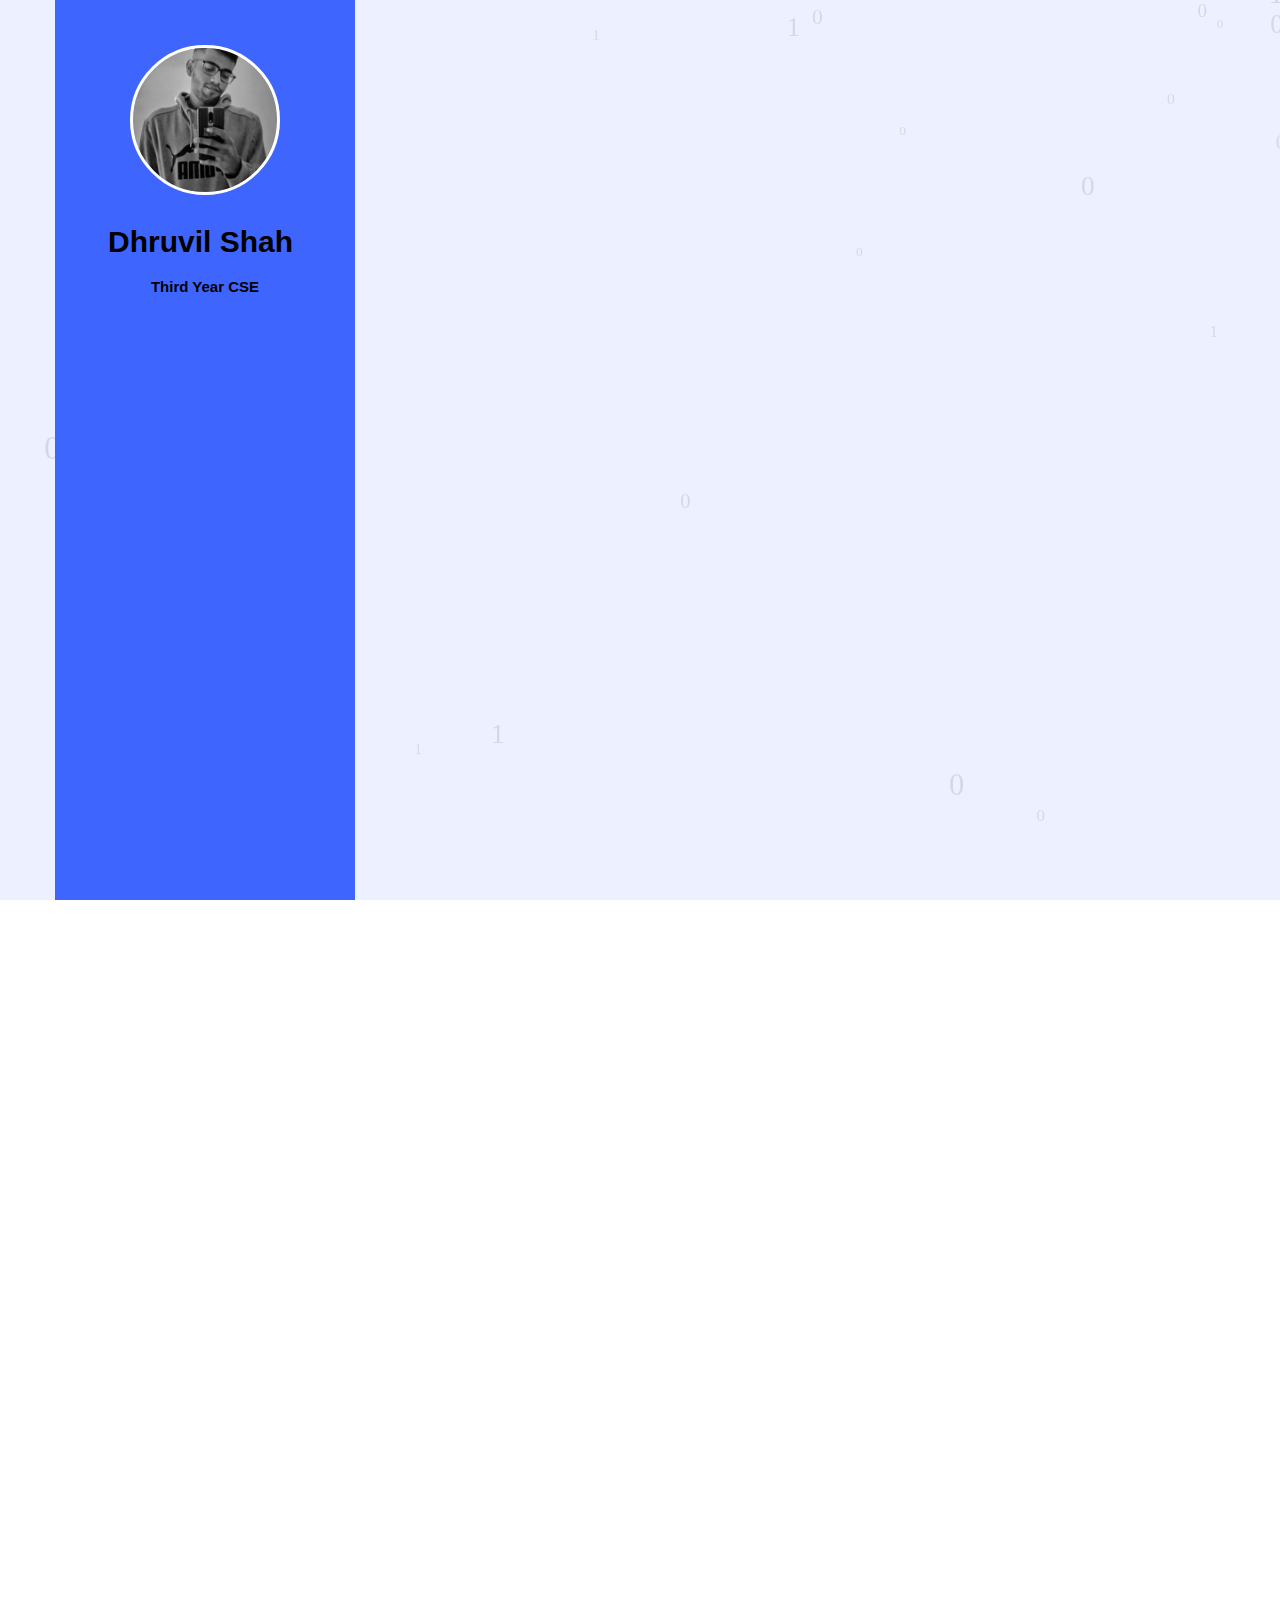
==== Projects/projects.html @ c66b2b81 "Starting PortFolio" ====
<!DOCTYPE HTML>
<html>

<head>
  <meta charset="utf-8">
  <meta http-equiv="X-UA-Compatible" content="IE=edge">
  <title>Dhruvil Shah - Projects</title>
  <link rel="icon" href="favicon_io\favicon.ico">
  <meta name="viewport" content="width=device-width, initial-scale=1">
  <meta name="description" content="Portfolio webpage of Sudesh Pawar" />
  <meta name="keywords" content="portfolio,website,personal website,github,projects,computer science and engineering" />
  <meta name="author" content="Sudesh Pawar" />
  <!--quora icon-->
  <meta name="viewport" content="width=device-width, initial-scale=1">
  <link rel="stylesheet" href="https://cdnjs.cloudflare.com/ajax/libs/font-awesome/4.7.0/css/font-awesome.min.css">
  <!-- Place favicon.ico and apple-touch-icon.png in the root directory -->
  <link rel="shortcut icon" href="logo.png">
  <link rel="icon" type="image/png" href="kisspng-wechat-avatar-icon-line-v-word-5a715fe8a66dc6.6173848315173795606817.png">
  <link href="https://fonts.googleapis.com/css?family=Quicksand:300,400,500,700" rel="stylesheet">
  <link href="https://fonts.googleapis.com/css?family=Playfair+Display:400,400i,700" rel="stylesheet">
  <!-- Animate.css -->
  <link rel="stylesheet" href="css/animate.css">
  <!-- Icomoon Icon Fonts-->
  <link rel="stylesheet" href="css/icomoon.css">
  <!-- Bootstrap  -->
  <link rel="stylesheet" href="css/bootstrap.css">
  <!-- Flexslider  -->
  <link rel="stylesheet" href="css/flexslider.css">
  <!-- Flaticons  -->
  <link rel="stylesheet" href="fonts/flaticon/font/flaticon.css">
  <!-- Owl Carousel -->
  <link rel="stylesheet" href="css/owl.carousel.min.css">
  <link rel="stylesheet" href="css/owl.theme.default.min.css">
  <!-- Theme style  -->
  <link rel="stylesheet" href="css/style.css">
  <!-- Modernizr JS -->
  <script src="js/modernizr-2.6.2.min.js"></script>
  <!-----Google adsense code---->
  <script data-ad-client="ca-pub-4767382980457301" async src="https://pagead2.googlesyndication.com/pagead/js/adsbygoogle.js"></script>
</head>

<body>

  <canvas id="canvas"></canvas>
  <div id="colorlib-page">
    <div class="container-wrap">
      <a href="#" class="js-colorlib-nav-toggle colorlib-nav-toggle" data-toggle="collapse" data-target="#navbar" aria-expanded="false" aria-controls="navbar"><i></i></a>
      <aside id="colorlib-aside" role="complementary" class="border js-fullheight">
        <div class="text-center">
          <div class="author-img" style="background-image: url(images/about.jpeg);"></div>
          <h1 id="colorlib-logo"><a href="#">Dhruvil Shah</a></h1>
          <p><strong>Third Year CSE</strong></p>
      </aside>
      <div id="colorlib-main">
        <section class="colorlib-about" data-section="about">
          <div class="colorlib-narrow-content">
            <div class="row">
              <div class="col-md-12">
                <div class="row row-bottom-padded-sm animate-box" data-animate-effect="fadeInLeft">
                  <div class="col-md-12">
                    <div class="about-desc">
                      <h2>Projects</h2>
                      <hr>
                      <div class="col-md-12">
                        <article class="timeline-entry animate-box" data-animate-effect="fadeInRight">
                          <br>
                          <ul class="fa-ul mb-0">
                            <!-- <article class="timeline-entry animate-box" data-animate-effect="fadeInRight"> -->

                            <li>
                              <i class="fa-li fa fa-check"></i>
                              <div onmouseover="document.querySelector('#colorlib-main > section.colorlib-skills > div > div > div:nth-child(3) > article > ul > li:nth-child(1) > div > a > div:nth-child(1)').style.backgroundColor='#78C2AD'"
                                onmouseout="document.querySelector('#colorlib-main > section.colorlib-skills > div > div > div:nth-child(3) > article > ul > li:nth-child(1) > div > a > div:nth-child(1)').style.backgroundColor=''">
                                <a href="https://github.com/d-s-2803/Detection-of-COVID-19-using-X-Rays" style="text-decoration:none;">
                                  <div>
                                    <h4 class="mb-3">Detection of COVID-19 using X-Rays</h4>
                                  </div>
                                  <div class="resume-item d-flex flex-column flex-md-row justify-content-between mb-3">
                                    <div id="divMain">
                                      <div id='right-div' class='resume-content'>
                                        <div class="subheading mb-0">
                                          <p>In this Machile Learning model I have used numpy and Computer Vision to detect whether the given Xray is normal ot it has viral or it is COVID affected.I have downloaded the dataset from Kaggle</p>
                                        </div>
                                        <div class="mb-0">
                                          <span class='badge badge-secondary'>Notebook</span>
                                        </div>
                                        <iframe src="https://ghbtns.com/github-btn.html?user=d-s-2803&repo=Detection-of-COVID-19-using-X-Rays&type=watch&count=true&size=small&v=2" frameborder="0" scrolling="0" width="100px" height="30px"></iframe>
                                        <iframe src="https://ghbtns.com/github-btn.html?user=d-s-2803&repo=Detection-of-COVID-19-using-X-Rays&type=star&count=true&size=small" frameborder="0" scrolling="0" width="100px" height="30px"></iframe>
                                        <iframe src="https://ghbtns.com/github-btn.html?user=d-s-2803&repo=Detection-of-COVID-19-using-X-Rays&type=fork&count=true&size=small" frameborder="0" scrolling="0" width="100px" height="30px"></iframe>
                                      </div>
                                    </div>
                                  </div>
                                </a>
                            </li>
                            <li>
                              <i class="fa-li fa fa-check"></i>
                              <div onmouseover="document.querySelector('#colorlib-main > section.colorlib-skills > div > div > div:nth-child(3) > article > ul > li:nth-child(1) > div > a > div:nth-child(1)').style.backgroundColor='#78C2AD'"
                                onmouseout="document.querySelector('#colorlib-main > section.colorlib-skills > div > div > div:nth-child(3) > article > ul > li:nth-child(1) > div > a > div:nth-child(1)').style.backgroundColor=''">
                                <a href="https://github.com/d-s-2803/JusTalk" style="text-decoration:none;">
                                  <div>
                                    <h4 class="mb-3">JusTalk</h4>
                                  </div>
                                  <div class="resume-item d-flex flex-column flex-md-row justify-content-between mb-3">
                                    <div id="divMain">
                                      <div id='right-div' class='resume-content'>
                                        <div class="subheading mb-0">
                                          <p>JusTalk is a Firebase based Android Open-Source app For developers to refer in case they want to integrate Chatting capabilities to their application. Users can search for other users and also
                                            notifications will be sent when the users chat with each other. Feel free to check the app and contribute. Let's make the application better together.</p>
                                        </div>
                                        <div class="mb-0">
                                          <span class='badge badge-secondary'>Android</span> <span class='badge badge-secondary'>Java</span>

                                        </div>
                                        <iframe src="https://ghbtns.com/github-btn.html?user=d-s-2803&repo=JusTalk&type=watch&count=true&size=small&v=2" frameborder="0" scrolling="0" width="100px" height="30px"></iframe>
                                        <iframe src="https://ghbtns.com/github-btn.html?user=d-s-2803&repo=JusTalk&type=star&count=true&size=small" frameborder="0" scrolling="0" width="100px" height="30px"></iframe>
                                        <iframe src="https://ghbtns.com/github-btn.html?user=d-s-2803&repo=JusTalk&type=fork&count=true&size=small" frameborder="0" scrolling="0" width="100px" height="30px"></iframe>
                                      </div>
                                    </div>
                                  </div>
                                </a>
                            </li>
                            <li>
                              <i class="fa-li fa fa-check"></i>
                              <div onmouseover="document.querySelector('#colorlib-main > section.colorlib-skills > div > div > div:nth-child(3) > article > ul > li:nth-child(1) > div > a > div:nth-child(1)').style.backgroundColor='#78C2AD'"
                                onmouseout="document.querySelector('#colorlib-main > section.colorlib-skills > div > div > div:nth-child(3) > article > ul > li:nth-child(1) > div > a > div:nth-child(1)').style.backgroundColor=''">
                                <a href="https://github.com/d-s-2803/School-Donation-Analysis" style="text-decoration:none;">
                                  <div>
                                    <h4 class="mb-3">School Donation Analysis</h4>
                                  </div>
                                  <div class="resume-item d-flex flex-column flex-md-row justify-content-between mb-3">
                                    <div id="divMain">
                                      <div id='right-div' class='resume-content'>
                                        <div class="subheading mb-0">
                                          <p>Analyzing the data collected via donation in school</p>
                                        </div>
                                        <div class="mb-0">
                                          <span class='badge badge-secondary'>Notebook</span>
                                        </div>
                                        <iframe src="https://ghbtns.com/github-btn.html?user=d-s-2803&repo=School-Donation-Analysis&type=watch&count=true&size=small&v=2" frameborder="0" scrolling="0" width="100px" height="30px"></iframe>
                                        <iframe src="https://ghbtns.com/github-btn.html?user=d-s-2803&repo=School-Donation-Analysis&type=star&count=true&size=small" frameborder="0" scrolling="0" width="100px" height="30px"></iframe>
                                        <iframe src="https://ghbtns.com/github-btn.html?user=d-s-2803&repo=School-Donation-Analysis&type=fork&count=true&size=small" frameborder="0" scrolling="0" width="100px" height="30px"></iframe>
                                      </div>
                                    </div>
                                  </div>
                                </a>
                            </li>
                            <li>
                              <i class="fa-li fa fa-check"></i>
                              <div onmouseover="document.querySelector('#colorlib-main > section.colorlib-skills > div > div > div:nth-child(3) > article > ul > li:nth-child(1) > div > a > div:nth-child(1)').style.backgroundColor='#78C2AD'"
                                onmouseout="document.querySelector('#colorlib-main > section.colorlib-skills > div > div > div:nth-child(3) > article > ul > li:nth-child(1) > div > a > div:nth-child(1)').style.backgroundColor=''">
                                <a href="https://github.com/d-s-2803/Anomaly-Detection-of-Time-Series" style="text-decoration:none;">
                                  <div>
                                    <h4 class="mb-3">Anomaly Detection of Time Series</h4>
                                  </div>
                                  <div class="resume-item d-flex flex-column flex-md-row justify-content-between mb-3">
                                    <div id="divMain">
                                      <div id='right-div' class='resume-content'>
                                        <div class="subheading mb-0">
                                          <p>Anomaly detection problem for time series refers to finding outlier data points relative to some standard or usual signal.</p>
                                        </div>
                                        <div class="mb-0">
                                          <span class='badge badge-secondary'>Notebook</span>
                                        </div>
                                        <iframe src="https://ghbtns.com/github-btn.html?user=d-s-2803&repo=Anomaly-Detection-of-Time-Series&type=watch&count=true&size=small&v=2" frameborder="0" scrolling="0" width="100px" height="30px"></iframe>
                                        <iframe src="https://ghbtns.com/github-btn.html?user=d-s-2803&repo=Anomaly-Detection-of-Time-Series&type=star&count=true&size=small" frameborder="0" scrolling="0" width="100px" height="30px"></iframe>
                                        <iframe src="https://ghbtns.com/github-btn.html?user=d-s-2803&repo=Anomaly-Detection-of-Time-Series&type=fork&count=true&size=small" frameborder="0" scrolling="0" width="100px" height="30px"></iframe>
                                      </div>
                                    </div>
                                  </div>
                                </a>
                            </li>
                            <li>
                              <i class="fa-li fa fa-check"></i>
                              <div onmouseover="document.querySelector('#colorlib-main > section.colorlib-skills > div > div > div:nth-child(3) > article > ul > li:nth-child(1) > div > a > div:nth-child(1)').style.backgroundColor='#78C2AD'"
                                onmouseout="document.querySelector('#colorlib-main > section.colorlib-skills > div > div > div:nth-child(3) > article > ul > li:nth-child(1) > div > a > div:nth-child(1)').style.backgroundColor=''">
                                <a href="https://github.com/d-s-2803/Spotify-Skip-Prediction" style="text-decoration:none;">
                                  <div>
                                    <h4 class="mb-3">Spotify Skip Prediction</h4>
                                  </div>
                                  <div class="resume-item d-flex flex-column flex-md-row justify-content-between mb-3">
                                    <div id="divMain">
                                      <div id='right-div' class='resume-content'>
                                        <div class="subheading mb-0">
                                          <p>The goal of the app is to predict the likelihood of a user skipping any given song during a listening session.</p>
                                        </div>
                                        <div class="mb-0">
                                          <span class='badge badge-secondary'>Notebook</span>
                                        </div>
                                        <iframe src="https://ghbtns.com/github-btn.html?user=d-s-2803&repo=Spotify-Skip-Prediction&type=watch&count=true&size=small&v=2" frameborder="0" scrolling="0" width="100px" height="30px"></iframe>
                                        <iframe src="https://ghbtns.com/github-btn.html?user=d-s-2803&repo=Spotify-Skip-Prediction&type=star&count=true&size=small" frameborder="0" scrolling="0" width="100px" height="30px"></iframe>
                                        <iframe src="https://ghbtns.com/github-btn.html?user=d-s-2803&repo=Spotify-Skip-Prediction&type=fork&count=true&size=small" frameborder="0" scrolling="0" width="100px" height="30px"></iframe>
                                      </div>
                                    </div>
                                  </div>
                                </a>
                            </li>
                            <li>
                              <i class="fa-li fa fa-check"></i>
                              <div onmouseover="document.querySelector('#colorlib-main > section.colorlib-skills > div > div > div:nth-child(3) > article > ul > li:nth-child(1) > div > a > div:nth-child(1)').style.backgroundColor='#78C2AD'"
                                onmouseout="document.querySelector('#colorlib-main > section.colorlib-skills > div > div > div:nth-child(3) > article > ul > li:nth-child(1) > div > a > div:nth-child(1)').style.backgroundColor=''">
                                <a href="https://github.com/d-s-2803/html-realtime-editor" style="text-decoration:none;">
                                  <div>
                                    <h4 class="mb-3">HTML Realtime Editor</h4>
                                  </div>
                                  <div class="resume-item d-flex flex-column flex-md-row justify-content-between mb-3">
                                    <div id="divMain">
                                      <div id='right-div' class='resume-content'>
                                        <div class="subheading mb-0">
                                          <p>This website is developed to ease the compilation of html codes. In this editor user can directly see the effects of the change in their code on the side screen which is beneficial for the user and this
                                            editor is aslo user-friendly which makes the user more entusiastic and develops the habit of coding. An interactive editor always creates the curiousity to learn and explore new things.</p>
                                        </div>
                                        <div class="mb-0">
                                          <span class='badge badge-secondary'>JavaScript</span>
                                        </div>
                                        <iframe src="https://ghbtns.com/github-btn.html?user=d-s-2803&repo=html-realtime-editor&type=watch&count=true&size=small&v=2" frameborder="0" scrolling="0" width="100px" height="30px"></iframe>
                                        <iframe src="https://ghbtns.com/github-btn.html?user=d-s-2803&repo=html-realtime-editor&type=star&count=true&size=small" frameborder="0" scrolling="0" width="100px" height="30px"></iframe>
                                        <iframe src="https://ghbtns.com/github-btn.html?user=d-s-2803&repo=html-realtime-editor&type=fork&count=true&size=small" frameborder="0" scrolling="0" width="100px" height="30px"></iframe>
                                      </div>
                                    </div>
                                  </div>
                                </a>
                            </li>
                            <li>
                              <i class="fa-li fa fa-check"></i>
                              <div onmouseover="document.querySelector('#colorlib-main > section.colorlib-skills > div > div > div:nth-child(3) > article > ul > li:nth-child(1) > div > a > div:nth-child(1)').style.backgroundColor='#78C2AD'"
                                onmouseout="document.querySelector('#colorlib-main > section.colorlib-skills > div > div > div:nth-child(3) > article > ul > li:nth-child(1) > div > a > div:nth-child(1)').style.backgroundColor=''">
                                <a href="https://github.com/d-s-2803/The-Battle-of-NeighbourHoods" style="text-decoration:none;">
                                  <div>
                                    <h4 class="mb-3">The Battle of NeighbourHoods</h4>
                                  </div>
                                  <div class="resume-item d-flex flex-column flex-md-row justify-content-between mb-3">
                                    <div id="divMain">
                                      <div id='right-div' class='resume-content'>
                                        <div class="subheading mb-0">
                                          <p>In this product using numpy and pandas I have discovered different locations in the city of Banglore which have the best percentage of opening a new restaurant based on the areas population,annual income
                                            of families,etc.</p>
                                        </div>
                                        <div class="mb-0">
                                          <span class='badge badge-secondary'>Notebook</span>
                                        </div>
                                        <iframe src="https://ghbtns.com/github-btn.html?user=d-s-2803&repo=The-Battle-of-NeighbourHoods&type=watch&count=true&size=small&v=2" frameborder="0" scrolling="0" width="100px" height="30px"></iframe>
                                        <iframe src="https://ghbtns.com/github-btn.html?user=d-s-2803&repo=The-Battle-of-NeighbourHoods&type=star&count=true&size=small" frameborder="0" scrolling="0" width="100px" height="30px"></iframe>
                                        <iframe src="https://ghbtns.com/github-btn.html?user=d-s-2803&repo=The-Battle-of-NeighbourHoods&type=fork&count=true&size=small" frameborder="0" scrolling="0" width="100px" height="30px"></iframe>
                                      </div>
                                    </div>
                                  </div>
                                </a>
                            </li>
                      </div>
                      </li>
                      <br>


                      <!-- </article>
                              <article class="timeline-entry animate-box" data-animate-effect="fadeInRight"> -->
                      <!-- <li>

                            </li>
                            <br> -->
                      </ul>
                      </article>
                    </div>
                  </div>
                </div>
              </div>
            </div>
          </div>
      </div>
      </section>
    </div>
    <!-- jQuery -->
    <script src="js/jquery.min.js"></script>
    <!-- jQuery Easing -->
    <script src="js/jquery.easing.1.3.js"></script>
    <!-- Bootstrap -->
    <script src="js/bootstrap.min.js"></script>
    <!-- Waypoints -->
    <script src="js/jquery.waypoints.min.js"></script>
    <!-- Flexslider -->
    <script src="js/jquery.flexslider-min.js"></script>
    <!-- Owl carousel -->
    <script src="js/owl.carousel.min.js"></script>
    <!-- Counters -->
    <script src="js/jquery.countTo.js"></script>
    <!-- MAIN JS -->
    <script src="js/main.js"></script>
    <!--canvas js--->
    <script src="js/canvas.js"></script>
  </div>
  </div>
</body>

</html>
---- Projects/fonts/flaticon/font/flaticon.css ----
.flaticons-solid:before {
  font-family: "FlatIcons Solid";
  speak: none;
  font-style: normal;
  font-weight: normal;
  line-height: 1;
  -webkit-font-smoothing: antialiased; }
  
.flaticons-stroke:before {
  font-family: "FlatIcons Stroke";
  speak: none;
  font-style: normal;
  font-weight: normal;
  line-height: 1;
  -webkit-font-smoothing: antialiased; }

[class=^"flaticons-"].A1:before,
[class=^"flaticons-"].paperclip-2:before {
  content: "e000"; }

[class=^"flaticons-"].A2:before {
  content: "e001"; }

[class=^"flaticons-"].A3:before {
  content: "e002"; }

[class=^"flaticons-"].B1:before {
  content: "e003"; }

[class=^"flaticons-"].B2:before {
  content: "e004"; }

[class=^"flaticons-"].B3:before {
  content: "e005"; }

[class=^"flaticons-"].C1:before {
  content: "e006"; }

[class=^"flaticons-"].C2:before {
  content: "e007"; }

[class=^"flaticons-"].C3:before {
  content: "e008"; }
---- Projects/css/style.css ----
@font-face {
  font-family: 'icomoon';
  src: url("../fonts/icomoon/icomoon.eot?srf3rx");
  src: url("../fonts/icomoon/icomoon.eot?srf3rx#iefix") format("embedded-opentype"), url("../fonts/icomoon/icomoon.ttf?srf3rx") format("truetype"), url("../fonts/icomoon/icomoon.woff?srf3rx") format("woff"), url("../fonts/icomoon/icomoon.svg?srf3rx#icomoon") format("svg");
  font-weight: normal;
  font-style: normal; }

/* =======================================================
*
* 	Template Style
*	Edit this section
*
* ======================================================= */
body {
  font-family: "Quicksand", Arial, sans-serif;
  font-weight: 400;
  font-size: 15px;
  line-height: 1.8;
  color: rgba(0, 0, 0, 0.7);
 }
  @media screen and (max-width: 992px) {
    body {
      font-size: 16px; }
      h2{
          text-align: center;
      }
canvas {
  background: #ecf0ff;
  position: fixed;
  top: 0;
  left: 0;
}}
canvas {
  background: #ecf0ff;
  position: fixed;
  top: 0;
  left: 0;
}

a {
  color: #2c98f0;
  -webkit-transition: 0.5s;
  -o-transition: 0.5s;
  transition: 0.5s; }
  a:hover, a:active, a:focus {
    color: #2c98f0;
    outline: none;
    text-decoration: none !important; }

p {
  margin-bottom: 1.5em;
    color: black;
    font-family: 'Montserrat', sans-serif;
}
x{
    margin-bottom: 1.5em;
    background-color:darkkhaki;
    color: black;
    backface-visibility: visible;
}

h1, h4, h5, h6 {
  color: #000;
  font-family: "Playfair Display", Georgia, serif;
  font-weight: 400;
  margin: 0 0 30px 0; }

h2{
    color: #000;
  font-family: "Playfair Display", Georgia, serif;
  font-weight: 200;
  margin: 0 0 20px 0;
}
h3{
    color: #000;
  font-family: "Playfair Display", Georgia, serif;
  font-weight: 200;
  margin: 0 0 30px 0;
}

figure {
  margin-bottom: 2.5em;
  float: left;
  width: 100%; }
  figure figcaption {
    font-size: 16px;
    width: 80%;
    margin: 20px auto 0px auto;
    color: #b3b3b3;
    font-style: italic;
    font-family: "Quicksand", Arial, sans-serif; }
    @media screen and (max-width: 480px) {
      figure figcaption {
        width: 100%; } }

::-webkit-selection {
  color: #fff;
  background: #2c98f0; }

::-moz-selection {
  color: #fff;
  background: #2c98f0; }

::selection {
  color: #fff;
  background: #2c98f0; }

#colorlib-page {
  width: 100%;
  overflow: hidden;
  position: relative; }

#colorlib-aside {
  padding-top: 3em;
  padding-bottom: 1px;
  float:left;
  width: 300px;
  position: fixed;
  z-index: 1001;
    background-color: #3f65ff;
  -webkit-transition: 0.5s;
  -o-transition: 0.5s;
  transition: 0.5s; }
  @media screen and (max-width: 768px) {
    #colorlib-aside {
      width: 300px;
      -moz-transform: translateX(-300px);
      -webkit-transform: translateX(-300px);
      -ms-transform: translateX(-300px);
      -o-transform: translateX(-300px);
      transform: translateX(-300px);
      padding-top: 4em;
	  background-color: #3f65ff;
        height: auto;
      } }
  #colorlib-aside .author-img {
    width: 150px;
    height: 150px;
    margin: 0 auto;
    margin-bottom: 30px;
    -webkit-border-radius: 50%;
    -moz-border-radius: 50%;
    -ms-border-radius: 50%;
    border-radius: 50%;
    border: 3px solid white;}
#colorlib-aside h1{
    color: #000;
  font-family: 'Raleway', sans-serif;
}
  #colorlib-aside .position {
    display: block;
    margin-bottom: 2em;
    font-size: 12px;
    text-transform: uppercase; }
  #colorlib-aside #colorlib-logo {
    text-align: right;
    font-weight: 700;
    font-size: 30px;
    margin-bottom: .5em;
    display: block;
    width: 100%; }
    #colorlib-aside #colorlib-logo a {
      display: block;
      text-align: center;
      color: #000;
      padding-right: .3em;}
  #colorlib-aside #colorlib-main-menu {
    display: block;
    width: 100%; }
    #colorlib-aside #colorlib-main-menu .collapse {
      display: block !important; }
    #colorlib-aside #colorlib-main-menu ul {
      text-align: center;
      margin: 0;
      padding: 0; }
      @media screen and (max-width: 768px) {
        #colorlib-aside #colorlib-main-menu ul {
          margin: 0 0 2em 0; } }
      #colorlib-aside #colorlib-main-menu ul li {
        margin: 0 0 10px 0;
        padding: 0;
        list-style: none;
        font-size: 12px;
        font-weight: 500;
        text-transform: uppercase;
        letter-spacing: 1px; }
        #colorlib-aside #colorlib-main-menu ul li a {
          color: rgba(0, 0, 0, 0.7);
          text-decoration: none;
          position: relative;
          padding: 10px 0;
          font-family: "Quicksand", Arial, sans-serif;
          -webkit-transition: 0.3s;
          -o-transition: 0.3s;
          transition: 0.3s; }
          #colorlib-aside #colorlib-main-menu ul li a:after {
            content: "";
            position: absolute;
            height: 1px;
            bottom: 7px;
            left: 0;
            right: 0;
            background-color: #2c98f0;
            visibility: hidden;
            -webkit-transform: scaleX(0);
            -moz-transform: scaleX(0);
            -ms-transform: scaleX(0);
            -o-transform: scaleX(0);
            transform: scaleX(0);
            -webkit-transition: all 0.3s cubic-bezier(0.175, 0.885, 0.32, 1.275);
            -moz-transition: all 0.3s cubic-bezier(0.175, 0.885, 0.32, 1.275);
            -ms-transition: all 0.3s cubic-bezier(0.175, 0.885, 0.32, 1.275);
            -o-transition: all 0.3s cubic-bezier(0.175, 0.885, 0.32, 1.275);
            transition: all 0.3s cubic-bezier(0.175, 0.885, 0.32, 1.275); }
          #colorlib-aside #colorlib-main-menu ul li a:hover {
            text-decoration: none;
            color: black; }
            #colorlib-aside #colorlib-main-menu ul li a:hover:after {
              visibility: visible;
              -webkit-transform: scaleX(1);
              -moz-transform: scaleX(1);
              -ms-transform: scaleX(1);
              -o-transform: scaleX(1);
              transform: scaleX(1); }
        #colorlib-aside #colorlib-main-menu ul li.active a {
          color: #2c98f0; }
          #colorlib-aside #colorlib-main-menu ul li.active a:after {
            visibility: visible;
            -webkit-transform: scaleX(1);
            -moz-transform: scaleX(1);
            -ms-transform: scaleX(1);
            -o-transform: scaleX(1);
            transform: scaleX(1); }
  #colorlib-aside .colorlib-footer {
    font-size: 20px;
    text-align: center;
    font-weight: 400;
    color: rgba(0, 0, 0, 0.5);
    padding: 0 20px;
    width: 100%;}
    @media screen and (max-width: 768px) {
      #colorlib-aside .colorlib-footer {
        position: fixed;
        height: auto;} }
    #colorlib-aside .colorlib-footer span {
      display: block;}
    #colorlib-aside .colorlib-footer ul {
      padding: 0 20px;
      margin: 0 0 10px 0; }
      #colorlib-aside .colorlib-footer ul li {
        padding: 0 20px;
        margin: 0 0 10px 0;
        display: inline;
        list-style: none; }
#colorlib-aside .colorlib-footer h3 {
    font-family:inherit;
          padding: 4px; }
#colorlib-aside .colorlib-footer h3 a
{
    color: #FF722C;
    font-size: 18px;
}
#rcorners2 {
    border-radius: 15px;
  background: black;
  padding: 20px;
  width: 50%;
  height: 40px;
}
        #colorlib-aside .colorlib-footer ul li a {
          color: rgba(255, 255, 255, 0.3);
          padding: 4px; }
          #colorlib-aside .colorlib-footer ul li a:hover, #colorlib-aside .colorlib-footer ul li a:active, #colorlib-aside .colorlib-footer ul li a:focus {
            text-decoration: none;
            outline: none;
            color: black; }

.container-wrap {
  max-width: 1170px;
  margin: 0 auto; }

#colorlib-main {
  width: calc(100% - 300px);
  float: right;
  -webkit-transition: 0.5s;
  -o-transition: 0.5s;
  transition: 0.5s; }
  @media screen and (max-width: 768px) {
    #colorlib-main {
      width: 100%;
      padding: 0 1em; } }

#colorlib-hero {
  min-height: 500px;
  background: #fff url(../images/loader.gif) no-repeat center center;
  width: 100%;
  float: left;
  margin-bottom: 10em;
  clear: both; }
  #colorlib-hero .flexslider {
    border: none;
    z-index: 1;
    margin-bottom: 0; }
    #colorlib-hero .flexslider .slides {
      position: relative;
      overflow: visible; }
      #colorlib-hero .flexslider .slides li {
        background-repeat: no-repeat;
        background-size: cover;
        background-position: bottom center;
        min-height: 400px;
        position: relative; }
    #colorlib-hero .flexslider .flex-control-nav {
      bottom: 20px;
      z-index: 1000;
      left: 20px;
      float: left;
      width: auto; }
      @media screen and (max-width: 768px) {
        #colorlib-hero .flexslider .flex-control-nav {
          right: 20px;
          top: 100px; } }
      #colorlib-hero .flexslider .flex-control-nav li {
        display: block;
        margin-bottom: 10px; }
        #colorlib-hero .flexslider .flex-control-nav li a {
          background: rgba(0, 0, 0, 0.5);
          -webkit-box-shadow: none;
          box-shadow: none;
          width: 12px;
          height: 12px;
          cursor: pointer; }
          #colorlib-hero .flexslider .flex-control-nav li a.flex-active {
            cursor: pointer;
            background: transparent;
            border: 2px solid #2c98f0; }
    #colorlib-hero .flexslider .flex-direction-nav {
      display: none; }
    #colorlib-hero .flexslider .slider-text {
      display: table;
      opacity: 0;
      min-height: 500px;
      z-index: 9; }
      #colorlib-hero .flexslider .slider-text > .slider-text-inner {
        display: table-cell;
        vertical-align: middle;
        min-height: 700px;
        padding: 2.5em;
        position: relative; }
        @media screen and (max-width: 768px) {
          #colorlib-hero .flexslider .slider-text > .slider-text-inner {
            text-align: center; } }
        #colorlib-hero .flexslider .slider-text > .slider-text-inner h1, #colorlib-hero .flexslider .slider-text > .slider-text-inner h2 {
          margin: 0;
          padding: 0;
          color: black;
          font-family: "Playfair Display", Georgia, serif; }
        #colorlib-hero .flexslider .slider-text > .slider-text-inner h1 {
          margin-bottom: 20px;
          font-size: 60px;
          line-height: 1.3;
          font-weight: 700; }
          @media screen and (max-width: 768px) {
            #colorlib-hero .flexslider .slider-text > .slider-text-inner h1 {
              font-size: 28px; } }
        #colorlib-hero .flexslider .slider-text > .slider-text-inner h2 {
          font-size: 10px;
          line-height: 1.5;
          margin-bottom: 30px;
          font-weight: 300;
          font-family: "Quicksand", Arial, sans-serif; }
          #colorlib-hero .flexslider .slider-text > .slider-text-inner h2 a {
            color: rgba(44, 152, 240, 0.8);
            border-bottom: 1px solid rgba(44, 152, 240, 0.7); }
        #colorlib-hero .flexslider .slider-text > .slider-text-inner .heading-section {
          font-size: 50px; }
          @media screen and (max-width: 768px) {
            #colorlib-hero .flexslider .slider-text > .slider-text-inner .heading-section {
              font-size: 30px; } }
        #colorlib-hero .flexslider .slider-text > .slider-text-inner s
.colorlib-lead {
          font-size: 20px;
          color: #fff; }
        #colorlib-hero .flexslider .slider-text > .slider-text-inner p {
          margin-bottom: 0; }
        #colorlib-hero .flexslider .slider-text > .slider-text-inner .btn {
          font-size: 12px;
          text-transform: uppercase;
          letter-spacing: 2px;
          color: #000;
          padding: 10px 15px !important;
          border: none;
          font-weight: 400; }
          #colorlib-hero .flexslider .slider-text > .slider-text-inner .btn.btn-learn {
            color: #000;
            border: 1px solid #000;
            background: transparent !important; }
            #colorlib-hero .flexslider .slider-text > .slider-text-inner .btn.btn-learn:hover {
              background: transparent !important;
              border: 1px solid #000 !important; }
          @media screen and (max-width: 768px) {
            #colorlib-hero .flexslider .slider-text > .slider-text-inner .btn {
              width: 100%; } }

body.offcanvas {
  overflow-x: hidden; }
  body.offcanvas #colorlib-aside {
    -moz-transform: translateX(0);
    -webkit-transform: translateX(0);
    -ms-transform: translateX(0);
    -o-transform: translateX(0);
    transform: translateX(0);
    width: 300px;
    background-color: #ffa500;
    z-index: 999;
    position: fixed; }
  body.offcanvas #colorlib-main, body.offcanvas .colorlib-nav-toggle {
    top: 0;
    -moz-transform: translateX(300px);
    -webkit-transform: translateX(300px);
    -ms-transform: translateX(300px);
    -o-transform: translateX(300px);
    transform: translateX(300px); }

.colorlib-narrow-content {
  padding: 0 4.5em; }
  @media screen and (max-width: 878px) {
    .colorlib-narrow-content {
        width: 100%;
      padding: 0 1em; } }

.no-gutters {
  margin: 0;
  padding: 0; }

.colorlib-experience,
.colorlib-skills,
.colorlib-education,
.colorlib-blog,
.colorlib-work,
.colorlib-about,
.colorlib-installation,
.colorlib-services,
.colorlib-footer,
.colorlib-contact{
  padding-top: 5em;
  padding-bottom: 0em;
  clear: both;
  width: 100%;
  display: block; }
  @media screen and (max-width: 768px) {
    .colorlib-experience,
    .colorlib-skills,
    .colorlib-education,
    .colorlib-blog,
    .colorlib-work,
    .colorlib-about,
    .colorlib-installation,
    .colorlib-services,
      .colorlib-contact{
      padding-top: 2em;
      padding-bottom: 0em; } }


#colorlib-footer2 {
    background: black;
    width: 100%;
    padding-bottom: 3em;
    padding-top: 2em;
    padding-right: 2em;

}
#colorlib-footer2 .h2{
    color: red;
    text-align: center;
}

.author-img {
  background-size: cover;
  background-position: center center;
  background-repeat: no-repeat;
  position: relative; }

.colorlib-heading {
  font-size: 18px;
  margin-bottom: 2em;
  font-weight: 700;
  text-transform: uppercase;
  letter-spacing: 5px;
  line-height: 1.8;
  position: relative; }
  .colorlib-heading span {
    display: block; }
  @media screen and (max-width: 768px) {
    .colorlib-heading {
      margin-bottom: 2em; } }

.heading-meta {
  margin-bottom: 15px;
  display: block;
  font-size: 10px;
  text-transform: uppercase;
  color: #999999;
  font-weight: 500;
  letter-spacing: 5px; }

.about-img {
  width: 100%;
  height: 600px;
  margin-bottom: 10px;
margin-left: 10px;}

.about-desc h3 {
  font-size: 18px;
  text-transform: uppercase;
  letter-spacing: 5px;
  font-weight: 500; }

.about-desc h1 {
  font-size: 38px;
  font-weight: 400;
font-family: "Montserrat", Georgia, serif;}

.hire {
  padding: 2em;
  background: #ffa500; }
  .hire h2 {
    line-height: 1.5; }
  .hire .btn-hire {
    color: #000;
    text-transform: uppercase;
    letter-spacing: 1px;
    bordeR: 1px solid #000;
    padding: 2px 10px; }

.fancy-collapse-panel .panel-default > .panel-heading {
  padding: 0; }

<!-----projectcss------------>
#projects {
  padding: 50px 15px;
  border-bottom: 1px solid #dcd9d9;
  text-align: center
}

#projects h2 {
  color: #374054;
  margin-bottom: 50px
}

.project {
  position: relative;
  max-width: 900px;
  margin: 0 auto 30px auto;
  overflow: hidden;
  background: #fff;
  border-radius: 4px
}

.project-image {
  float: left
}

.project-info {
  position: absolute;
  top: 50%;
  transform: translateY(-50%);
  margin-left: 300px;
  padding: 15px
}

.project-info h3 {
  font-size: 1.5em;
  font-weight: 300;
  color: #374054;
  margin: 0 0 15px 0
}

.project-info p {
  color: #74808a;
  margin: 0 0 15px 0;
  font-size: 0.9em
}

.no-image .project-info {
  position: relative;
  margin: 0;
  padding: 30px 15px;
  transform: none
}

#more-projects {
  display: none
}


.panel-heading a {
  padding: 20px 25px;
  display: block;
  width: 100%;
  font-weight: 500;
  font-size: 14px;
  letter-spacing: 1px;
  text-transform: uppercase;
  font-family: "Quicksand", Arial, sans-serif;
  background-color: #2c98f0;
  color: #fff;
  position: relative;
  -webkit-box-shadow: none !important;
  -moz-box-shadow: none !important;
  -ms-box-shadow: none !important;
  -o-box-shadow: none !important;
  box-shadow: none !important; }

.panel {
  -webkit-box-shadow: none !important;
  -moz-box-shadow: none !important;
  -ms-box-shadow: none !important;
  -o-box-shadow: none !important;
  box-shadow: none !important;
  border: none; }

.panel-heading a:after {
  font-family: "icomoon";
  content: "\e115";
  position: absolute;
  right: 20px;
  font-size: 14px;
  font-weight: 400;
  top: 50%;
  line-height: 1;
  margin-top: -7px; }

.panel-heading a.collapsed:after {
  content: "\e114"; }

.panel-heading a.collapsed {
  background: #f2f3f7;
  border: 1px solid #e6e6e6 !important;
  color: #333333; }

.panel-body {
  padding: 1.5em;
  margin-top: 5px;
  border: 1px solid #e6e6e6 !important; }

.timeline-centered {
  position: relative;
  margin-bottom: 30px; }

.timeline-centered:before, .timeline-centered:after {
  content: " ";
  display: table; }

.timeline-centered:after {
  clear: both; }

.timeline-centered:before, .timeline-centered:after {
  content: " ";
  display: table; }

.timeline-centered:after {
  clear: both; }

.timeline-centered:before {
  content: '';
  position: absolute;
  display: block;
  width: 4px;
  background: #ffa500;
  top: 20px;
  bottom: 20px;
  margin-left: 29px; }

.timeline-centered .timeline-entry {
  position: relative;
  margin-top: 5px;
  margin-left: 30px;
  margin-bottom: 10px;
  clear: both; }

.timeline-centered .timeline-entry .timeline-entry-inner {
  position: relative;
  margin-left: -20px; }

.timeline-centered .timeline-entry .timeline-entry-inner .timeline-icon {
  display: block;
  width: 40px;
  height: 40px;
  background: #2c98f0;
  -webkit-border-radius: 50%;
  -moz-border-radius: 50%;
  -ms-border-radius: 50%;
  border-radius: 50%;
  text-align: center;
  -moz-box-shadow: 0 0 0 5px #f2f3f7;
  -webkit-box-shadow: 0 0 0 5px #f2f3f7;
  box-shadow: 0 0 0 5px #f2f3f7;
  line-height: 40px;
  float: left; }
  .timeline-centered .timeline-entry .timeline-entry-inner .timeline-icon i {
    color: #fff; }
  .timeline-centered .timeline-entry .timeline-entry-inner .timeline-icon.color-2 {
    background: #ec5453; }
  .timeline-centered .timeline-entry .timeline-entry-inner .timeline-icon.color-3 {
    background: #ffa500; }
  .timeline-centered .timeline-entry .timeline-entry-inner .timeline-icon.color-4 {
    background: #a84cb8; }
  .timeline-centered .timeline-entry .timeline-entry-inner .timeline-icon.color-5 {
    background: #2fa499; }
  .timeline-centered .timeline-entry .timeline-entry-inner .timeline-icon.color-none {
    background: #fff;
    width: 20px;
    height: 20px;
    margin-left: 10px; }

.timeline-centered .timeline-entry .timeline-entry-inner .timeline-label {
  position: relative;
  background: #ffa500;
  padding: 1.5em;
  margin-left: 60px;
  -webkit-background-clip: padding-box;
  -moz-background-clip: padding;
  background-clip: padding-box; }

.timeline-centered .timeline-entry .timeline-entry-inner .timeline-label:after {
  content: '';
  display: block;
  position: absolute;
  width: 0;
  height: 0;
  border-style: solid;
  border-width: 9px 9px 9px 0;
  border-color: transparent #f2f3f7 transparent transparent;
  left: 0;
  top: 10px;
  margin-left: -9px; }

.timeline-centered .timeline-entry .timeline-entry-inner .timeline-label p + p {
  margin-top: 15px; }

.timeline-centered .timeline-entry .timeline-entry-inner .timeline-label h2 {
  font-size: 20px;
  font-family: "Quicksand", Arial, sans-serif;
  font-weight: 500; }

.timeline-centered .timeline-entry .timeline-entry-inner .timeline-label h2 a {
  color: #000; }

.timeline-centered .timeline-entry .timeline-entry-inner .timeline-label h2 span {
  -webkit-opacity: .4;
  -moz-opacity: .4;
  opacity: .4;
  -ms-filter: alpha(opacity=40);
  filter: alpha(opacity=40);
  font-size: 16px; }

.services {
  margin-bottom: 30px;
  padding: 1.5em;
  -webkit-box-shadow: 0px 0px 56px -8px rgba(0, 0, 0, 0.17);
  -moz-box-shadow: 0px 0px 56px -8px rgba(0, 0, 0, 0.17);
  -ms-box-shadow: 0px 0px 56px -8px rgba(0, 0, 0, 0.17);
  -o-box-shadow: 0px 0px 56px -8px rgba(0, 0, 0, 0.17);
  box-shadow: 0px 0px 56px -8px rgba(0, 0, 0, 0.17);
  border-bottom: 2px solid #2c98f0; }
  .services .icon2 {
    display: block;
    margin-bottom: 20px; }
    .services .icon2 i {
      font-size: 30px;
      color: #2c98f0; }
  .services h3 {
    font-family: "Quicksand", Arial, sans-serif;
    font-size: 16px;
    font-weight: 500; }
  .services.color-2 {
    border-bottom: 2px solid #ec5453; }
    .services.color-2 .icon2 i {
      color: #ec5453; }
  .services.color-3 {
    border-bottom: 2px solid #ffa500; }
    .services.color-3 .icon2 i {
      color: #ffa500; }
  .services.color-4 {
    border-bottom: 2px solid #a84cb8; }
    .services.color-4 .icon2 i {
      color: #a84cb8; }
  .services.color-5  {
    border-bottom: 2px solid #2fa499; }

  .services.color-5 .icon2 i {
    color: #2fa499; }
  .services.color-6 {
    border-bottom: 2px solid #4054b2; }
.services.color-6 .icon2 i {
    color: #4054b2; }

.services {
  margin-bottom: 80px;
  position: relative;
  z-index: 0; }
  @media screen and (max-width: 768px) {
    .services {
      margin-bottom: 4em; } }
  .services .icon {
    position: absolute;
    top: -20px;
    left: 0;
    right: 0;
    width: 100px;
    height: 50px;
    display: table;
    margin: 0 auto;
    background: #2c98f0; }
    .services .icon:before, .services .icon:after {
      position: absolute;
      left: 0;
      right: 0;
      content: ''; }
    .services .icon:before {
      top: -30px;
      width: 0;
      height: 0;
      border-style: solid;
      border-width: 0 50px 30px 50px;
      border-color: transparent transparent #2c98f0 transparent; }
    .services .icon:after {
      bottom: -30px;
      width: 0;
      height: 0;
      border-style: solid;
      border-width: 30px 50px 0 50px;
      border-color: #2c98f0 transparent transparent transparent; }
    .services .icon i {
      font-size: 30px;
      color: #fff;
      z-index: 1;
      display: table-cell;
      vertical-align: middle; }
  .services .desc {
    margin-top: 60px; }
    .services .desc h3 {
      font-size: 16px;
      font-weight: 700;
      text-transform: uppercase; }
  .services.color-2 .icon {
    background: #ec5453; }
    .services.color-2 .icon:before {
      border-color: transparent transparent #ec5453 transparent; }
    .services.color-2 .icon:after {
      border-color: #ec5453 transparent transparent transparent; }
  .services.color-3 .icon {
    background: #ffa500; }
    .services.color-3 .icon:before {
      border-color: transparent transparent #ffa500 transparent; }
    .services.color-3 .icon:after {
      border-color: #ffa500 transparent transparent transparent; }
  .services.color-4 .icon {
    background: #a84cb8; }
    .services.color-4 .icon:before {
      border-color: transparent transparent #a84cb8 transparent; }
    .services.color-4 .icon:after {
      border-color: #a84cb8 transparent transparent transparent; }
  .services.color-5 .icon {
    background: #2fa499; }
    .services.color-5 .icon:before {
      border-color: transparent transparent #2fa499 transparent; }
    .services.color-5 .icon:after {
      border-color: #2fa499 transparent transparent transparent; }
  .services.color-6 .icon {
    background: #4054b2; }
    .services.color-6 .icon:before {
      border-color: transparent transparent #4054b2 transparent; }
    .services.color-6 .icon:after {
      border-color: #4054b2 transparent transparent transparent; }

.progress-wrap h3 {
  font-size: 16px;
  font-family: "Quicksand", Arial, sans-serif;
  margin-bottom: 10px; }

.progress {
  height: 6px;
  -webkit-box-shadow: none;
  box-shadow: none;
  background: #f2f3f7;
  overflow: visible; }

.progress-bar {
  background: #2c98f0;
  -webkit-box-shadow: none;
  box-shadow: none;
  font-size: 12px;
  line-height: 1.2;
  color: #000;
  font-weight: 600;
  text-align: right;
  position: relative;
  overflow: visible;
  -webkit-border-radius: 8px;
  -moz-border-radius: 8px;
  -ms-border-radius: 8px;
  border-radius: 8px; }
  .progress-bar:after {
    position: absolute;
    top: -2px;
    right: 0;
    width: 10px;
    height: 10px;
    content: '';
    background: #2c98f0;
    -webkit-border-radius: 50%;
    -moz-border-radius: 50%;
    -ms-border-radius: 50%;
    border-radius: 50%; }
  .progress-bar span {
    position: absolute;
    top: -22px;
    right: -32px; }
  .progress-bar.color-1 {
    background: #2c98f0; }
    .progress-bar.color-1:after {
      background: #2c98f0; }
    .progress-bar.color-1 span {
      color: #2c98f0; }
  .progress-bar.color-2 {
    background: #ec5453; }
    .progress-bar.color-2:after {
      background: #ec5453; }
    .progress-bar.color-2 span {
      color: #ec5453;
padding-top: 2px;}


  .progress-bar.color-3 {
    background: #ffa500; }
    .progress-bar.color-3:after {
      background: #ffa500; }
    .progress-bar.color-3 span {
      color: #ffa500; }
  .progress-bar.color-4 {
    background: #a84cb8; }
    .progress-bar.color-4:after {
      background: #a84cb8; }
    .progress-bar.color-4 span {
      color: #a84cb8; }
  .progress-bar.color-5 {
    background: #2fa499; }
    .progress-bar.color-5:after {
      background: #2fa499; }
    .progress-bar.color-5 span {
      color: #2fa499; }
  .progress-bar.color-6 {
    background: #4054b2; }
    .progress-bar.color-6:after {
      background: #4054b2; }
    .progress-bar.color-6 span {
      color: #4054b2; }
.progress-bar.color-7 {
    background: #ec5453; }
    .progress-bar.color-7:after {
      background: #ec5453; }
    .progress-bar.color-7 span {
      color: #ec5453; }
  .progress-bar.color-8 {
    background: #ffa500; }
    .progress-bar.color-8:after {
      background: #ffa500; }
    .progress-bar.color-8 span {
      color: #ffa500; }
  .progress-bar.color-9 {
    background: #a84cb8; }
    .progress-bar.color-9:after {
      background: #a84cb8; }
    .progress-bar.color-9 span {
      color: #a84cb8; }
.progress-wrap h3{
	padding-bottom: 14px;
}
.colorlib-feature {
  text-align: left;
  width: 100%;
  float: left;
  margin-bottom: 20px;
  position: relative; }
  .colorlib-feature .colorlib-icon {
    position: absolute;
    top: 0;
    left: 0;
    width: 50px;
    height: 50px;
    display:table;
    text-align: center;
    background: #f2f3f7;
    -webkit-border-radius: 2px;
    -moz-border-radius: 2px;
    -ms-border-radius: 2px;
    border-radius: 2px; }
    .colorlib-feature .colorlib-icon i {
      display: table-cell;
      vertical-align: middle;
      color: #2c98f0;
      font-size: 20px;
      height: 50px; }
      @media screen and (max-width: 1200px) {
        .colorlib-feature .colorlib-icon i {
          font-size: 20px; } }
  .colorlib-feature .colorlib-text {
    padding-left: 60px;
    width: 100%; }
    .colorlib-feature .colorlib-text h2, .colorlib-feature .colorlib-text h3 {
      margin: 0;
      padding: 0; }
    .colorlib-feature .colorlib-text h3 {
      font-weight: 500;
      margin-bottom: 20px;
      color: rgba(0, 0, 0, 0.7);
      font-size: 14px;
      letter-spacing: 3px;
      text-transform: uppercase; }
  .colorlib-feature.colorlib-feature-sm .colorlib-text {
    margin-top: 10px; }
  .colorlib-feature.colorlib-feature-sm .colorlib-icon i {
    color: #2c98f0;
    font-size: 20px; }
    @media screen and (max-width: 1200px) {
      .colorlib-feature.colorlib-feature-sm .colorlib-icon i {
        font-size: 28px; } }

.blog-entry {
  width: 100%;
  float: left;
  background: #fff;
  margin-bottom: 2em; }
  @media screen and (max-width: 768px) {
    .blog-entry {
      margin-bottom: 3em; } }
  .blog-entry .blog-img {
    width: 100%;
    float: left;
    overflow: hidden;
    position: relative;
    z-index: 1;
    margin-bottom: 25px; }
    .blog-entry .blog-img img {
      position: relative;
      max-width: 100%;
      -webkit-transform: scale(1);
      -moz-transform: scale(1);
      -ms-transform: scale(1);
      -o-transform: scale(1);
      transform: scale(1);
      -webkit-transition: 0.3s;
      -o-transition: 0.3s;
      transition: 0.3s; }
  .blog-entry .desc h3 {
    font-size: 16px;
    margin-bottom: 25px;
    line-height: auto;
    font-weight: 500;
    letter-spacing: 0.5px;
    font-family: "Quicksand", Arial, sans-serif; }
    .blog-entry .desc h3 a {
      color: #000;
      text-decoration: none; }
  .blog-entry .desc span {
    display: block;
    margin-bottom: 20px;
    font-size: 12px;
    color: rgba(0, 0, 0, 0.4) !important;
    text-transform: uppercase;
    letter-spacing: 1px;
    font-weight: 400; }
    .blog-entry .desc span small i {
      color: #999999; }
  .blog-entry .desc .lead {
    font-size: 12px;
    text-transform: uppercase;
    letter-spacing: 2px;
    color: #000; }
  .blog-entry:hover .blog-img img {
    -webkit-transform: scale(1.1);
    -moz-transform: scale(1.1);
    -ms-transform: scale(1.1);
    -o-transform: scale(1.1);
    transform: scale(1.1); }

.work-menu span {
  margin-left: 10px; }
  .work-menu span:first-child {
    margin-left: 0; }
  .work-menu span a {
    color: #000; }
    .work-menu span a.active {
      color: #2c98f0; }

.project {
  background-size: cover;
  background-position: center center;
  background-repeat: no-repeat;
  position: relative;
  height: 300px;
  width: 100%;
  display: block;
  margin-bottom: 30px; }
  .project .desc {
    position: absolute;
    top: 0;
    bottom: 0;
    left: 0;
    right: 0;
    background: #2c98f0;
    opacity: 0;
    -webkit-transition: 0.3s;
    -o-transition: 0.3s;
    transition: 0.3s; }
    .project .desc .con {
      padding: 20px;
      display: block;
      position: relative;
      height: 300px; }
      .project .desc .con .icon {
        position: absolute;
        bottom: 20px;
        left: 20px;
        right: 20px; }
        .project .desc .con .icon span {
          display: inline;
          padding-right: 5px; }
          .project .desc .con .icon span a {
            color: #333333;
            padding: 5px;
            background: rgba(255, 255, 255, 0.5);
            -webkit-border-radius: 4px;
            -moz-border-radius: 4px;
            -ms-border-radius: 4px;
            border-radius: 4px; }
        .project .desc .con .icon i {
          font-size: 16px;
          color: #333333; }
    .project .desc h3 {
      font-family: "Quicksand", Arial, sans-serif;
      font-size: 16px;
      font-weight: 500;
      text-transform: uppercase;
      letter-spacing: 1px;
      -webkit-transition: -webkit-transform 0.3s, opacity 0.3s;
      -webkit-transition: opacity 0.3s, -webkit-transform 0.3s;
      transition: opacity 0.3s, -webkit-transform 0.3s;
      -o-transition: transform 0.3s, opacity 0.3s;
      transition: transform 0.3s, opacity 0.3s;
      transition: transform 0.3s, opacity 0.3s, -webkit-transform 0.3s;
      -webkit-transform: translate3d(0, -15px, 0);
      transform: translate3d(0, -15px, 0);
      margin-bottom: 15px; }
      .project .desc h3 a {
        color: #fff; }
    .project .desc span {
      display: block;
      color: rgba(255, 255, 255, 0.7);
      font-size: 13px;
      -webkit-transition: -webkit-transform 0.3s, opacity 0.3s;
      -webkit-transition: opacity 0.3s, -webkit-transform 0.3s;
      transition: opacity 0.3s, -webkit-transform 0.3s;
      -o-transition: transform 0.3s, opacity 0.3s;
      transition: transform 0.3s, opacity 0.3s;
      transition: transform 0.3s, opacity 0.3s, -webkit-transform 0.3s;
      -webkit-transform: translate3d(0, 15px, 0);
      transform: translate3d(0, 15px, 0); }
      .project .desc span a {
        color: #000; }
    @media screen and (max-width: 768px) {
      .project .desc {
        opacity: 1;
        background: rgba(0, 0, 0, 0.4); }
        .project .desc h3 {
          font-style: 28px;
          -webkit-transform: translate3d(0, 0, 0);
          transform: translate3d(0, 0, 0);
          color: #000; }
        .project .desc span {
          -webkit-transform: translate3d(0, 0, 0);
          transform: translate3d(0, 0, 0); } }
  .project:hover .desc {
    opacity: 1; }
    .project:hover .desc h3 {
      -webkit-transform: translate3d(0, 0, 0);
      transform: translate3d(0, 0, 0); }
    .project:hover .desc span {
      -webkit-transform: translate3d(0, 0, 0);
      transform: translate3d(0, 0, 0); }

.btn-load-more {
  width: 100%; }

#colorlib-counter {
  position: relative;
  clear: both;
  margin-bottom: 5em; }

.colorlib-counters {
  padding: 3em 0;
  background-size: cover;
  background-attachment: fixed;
  background-position: center;
align-items: stretch;}
  .colorlib-counters .overlay {
    z-index: 0;
    position: absolute;
    bottom: 0;
    top: 0;
    left: 0;
    right: 0;
    background: rgba(0, 0, 0, 0.4); }
  .colorlib-counters .icon {
    width: 100px;
    height: 100px;
    display: table;
    margin: 0 auto;
    margin-bottom: 20px; }
    .colorlib-counters .icon i {
      display: table-cell;
      vertical-align: middle;
      width: 100px;
      height: 100px;
      font-size: 50px;
      color: #2c98f0;
      background: #fff;
      -webkit-border-radius: 50%;
      -moz-border-radius: 50%;
      -ms-border-radius: 50%;
      border-radius: 50%; }
  .colorlib-counters .counter-wrap {
    border: 1px solid red !important; }
  .colorlib-counters .colorlib-counter {
    font-size: 40px;
    display: block;
    color: white;
    font-family: "Quicksand", Arial, sans-serif;
    width: 100%;
    font-weight: 700;
    margin-bottom: .3em; }
  .colorlib-counters .colorlib-counter-label {
    color: rgba(255, 255, 255, 0.7);
    text-transform: uppercase;
    font-size: 14px;
    letter-spacing: 5px;
    margin-bottom: 2em;
    display: block; }

.colorlib-social {
  padding: 0;
  margin: 0;
  text-align: center; }
  .colorlib-social li {
    padding: 0;
    margin: 0;
    list-style: none;
    display: -moz-inline-stack;
    display: inline-block;
    zoom: 1;
    *display: inline; }
    .colorlib-social li a {
      font-size: 22px;
      color: #000;
      padding: 10px;
      display: -moz-inline-stack;
      display: inline-block;
      zoom: 1;
      *display: inline;
      -webkit-border-radius: 7px;
      -moz-border-radius: 7px;
      -ms-border-radius: 7px;
      border-radius: 7px; }
      @media screen and (max-width: 768px) {
        .colorlib-social li a {
          padding: 10px 8px; } }
      .colorlib-social li a:hover {
        color: #2c98f0; }
      .colorlib-social li a:hover, .colorlib-social li a:active, .colorlib-social li a:focus {
        outline: none;
        text-decoration: none;
        color: #2c98f0; }


#map {
  width: 100%;
  height: 700px; }
  @media screen and (max-width: 768px) {
    #map {
      height: 200px; } }

.colorlib-bg-color {
  background: #fafafa;
  position: relative; }

.pagination {
  padding: 0; }
  .pagination li {
    margin: 2px; }
    .pagination li a {
      color: #000;
      background: transparent;
      color: #000;
      margin: 2px;
      -webkit-border-radius: 0;
      -moz-border-radius: 0;
      -ms-border-radius: 0;
      border-radius: 0; }
      .pagination li a:first-child {
        -webkit-border-radius: 2px;
        -moz-border-radius: 2px;
        -ms-border-radius: 2px;
        border-radius: 2px; }
      .pagination li a:hover, .pagination li a:focus {
        background: #2c98f0;
        color: #fff;
        border: 1px solid #2c98f0; }
      @media screen and (max-width: 768px) {
        .pagination li a {
          padding: 7px 15px; } }
    .pagination li.active a {
      background: #2c98f0;
      border: 1px solid #2c98f0 !important; }
      .pagination li.active a:hover, .pagination li.active a:focus {
        background: #2c98f0;
        color: #fff;
        border: 1px solid #2c98f0 !important; }

.btn {
  margin-right: 4px;
  margin-bottom: 4px;
  font-family: "Quicksand", Arial, sans-serif;
  font-size: 12px;
  font-weight: 400;
  text-transform: uppercase;
  letter-spacing: 1px;
  -webkit-border-radius: 2px;
  -moz-border-radius: 2px;
  -ms-border-radius: 2px;
  border-radius: 2px;
  -webkit-transition: 0.5s;
  -o-transition: 0.5s;
  transition: 0.5s;
  padding: 8px 15px !important; }
  .btn.btn-sm {
    padding: 4px 15px !important; }
  .btn.btn-md {
    padding: 8px 20px !important; }
  .btn.btn-lg {
    padding: 18px 36px !important; }
  .btn:hover, .btn:active, .btn:focus {
    -webkit-box-shadow: none !important;
    box-shadow: none !important;
    outline: none !important; }

.btn-primary {
  background: #2c98f0;
  color: #fff;
  border: 2px solid #2c98f0; }
  .btn-primary:hover, .btn-primary:focus, .btn-primary:active {
    background: #44a4f2 !important;
    border-color: #44a4f2 !important; }
  .btn-primary.btn-outline {
    background: transparent;
    color: #2c98f0;
    border: 2px solid #2c98f0; }
    .btn-primary.btn-outline:hover, .btn-primary.btn-outline:focus, .btn-primary.btn-outline:active {
      background: #2c98f0;
      color: #fff; }

.btn-success {
  background: #5cb85c;
  color: #fff;
  border: 2px solid #5cb85c; }
  .btn-success:hover, .btn-success:focus, .btn-success:active {
    background: #4cae4c !important;
    border-color: #4cae4c !important; }
  .btn-success.btn-outline {
    background: transparent;
    color: #5cb85c;
    border: 2px solid #5cb85c; }
    .btn-success.btn-outline:hover, .btn-success.btn-outline:focus, .btn-success.btn-outline:active {
      background: #5cb85c;
      color: #fff; }

.btn-info {
  background: #5bc0de;
  color: #fff;
  border: 2px solid #5bc0de; }
  .btn-info:hover, .btn-info:focus, .btn-info:active {
    background: #46b8da !important;
    border-color: #46b8da !important; }
  .btn-info.btn-outline {
    background: transparent;
    color: #5bc0de;
    border: 2px solid #5bc0de; }
    .btn-info.btn-outline:hover, .btn-info.btn-outline:focus, .btn-info.btn-outline:active {
      background: #5bc0de;
      color: #fff; }

.btn-warning {
  background: #f0ad4e;
  color: #fff;
  border: 2px solid #f0ad4e; }
  .btn-warning:hover, .btn-warning:focus, .btn-warning:active {
    background: #eea236 !important;
    border-color: #eea236 !important; }
  .btn-warning.btn-outline {
    background: transparent;
    color: #f0ad4e;
    border: 2px solid #f0ad4e; }
    .btn-warning.btn-outline:hover, .btn-warning.btn-outline:focus, .btn-warning.btn-outline:active {
      background: #f0ad4e;
      color: #fff; }

.btn-danger {
  background: #d9534f;
  color: #fff;
  border: 2px solid #d9534f; }
  .btn-danger:hover, .btn-danger:focus, .btn-danger:active {
    background: #d43f3a !important;
    border-color: #d43f3a !important; }
  .btn-danger.btn-outline {
    background: transparent;
    color: #d9534f;
    border: 2px solid #d9534f; }
    .btn-danger.btn-outline:hover, .btn-danger.btn-outline:focus, .btn-danger.btn-outline:active {
      background: #d9534f;
      color: #fff; }

.btn-outline {
  background: none;
  border: 2px solid gray;
  font-size: 16px;
  -webkit-transition: 0.3s;
  -o-transition: 0.3s;
  transition: 0.3s; }
  .btn-outline:hover, .btn-outline:focus, .btn-outline:active {
    -webkit-box-shadow: none;
    box-shadow: none; }

.form-control {
  -webkit-appearance: none;
  -moz-appearance: none;
  appearance: none;
  -webkit-box-shadow: none;
  box-shadow: none;
  background: transparent;
  border: transparent;
  background: #f2f3f7;
  height: 54px;
  font-size: 16px;
  font-weight: 400;
  -webkit-transition: 0.3s;
  -o-transition: 0.3s;
  transition: 0.3s;
  -webkit-border-radius: 0;
  -moz-border-radius: 0;
  -ms-border-radius: 0;
  border-radius: 0; }
  .form-control:active, .form-control:focus {
    outline: none;
    -webkit-box-shadow: none;
    box-shadow: none;
    border-color: transparent;
    background: #f0f0f0; }

#message {
  height: 130px; }

.colorlib-nav-toggle {
  cursor: pointer;
  text-decoration: none; }
  .colorlib-nav-toggle.active i::before, .colorlib-nav-toggle.active i::after {
    background: #000; }
  .colorlib-nav-toggle.dark.active i::before, .colorlib-nav-toggle.dark.active i::after {
    background: #000; }
  .colorlib-nav-toggle:hover, .colorlib-nav-toggle:focus, .colorlib-nav-toggle:active {
    outline: none;
    border-bottom: none !important; }
  .colorlib-nav-toggle i {
    position: relative;
    display: -moz-inline-stack;
    display: inline-block;
    zoom: 1;
    *display: inline;
    width: 30px;
    height: 2px;
    color: #000;
    font: bold 14px/.4 Helvetica;
    text-transform: uppercase;
    text-indent: -55px;
    background: #000;
    -webkit-transition: all .2s ease-out;
    -o-transition: all .2s ease-out;
    transition: all .2s ease-out; }
    .colorlib-nav-toggle i::before, .colorlib-nav-toggle i::after {
      content: '';
      width: 30px;
      height: 2px;
      background: #000;
      position: absolute;
      left: 0;
      -webkit-transition: 0.2s;
      -o-transition: 0.2s;
      transition: 0.2s; }
  .colorlib-nav-toggle.dark i {
    position: relative;
    color: #000;
    background: #000;
    -webkit-transition: all .2s ease-out;
    -o-transition: all .2s ease-out;
    transition: all .2s ease-out; }
    .colorlib-nav-toggle.dark i::before, .colorlib-nav-toggle.dark i::after {
      background: #000;
      -webkit-transition: 0.2s;
      -o-transition: 0.2s;
      transition: 0.2s; }

.colorlib-nav-toggle i::before {
  top: -7px; }

.colorlib-nav-toggle i::after {
  bottom: -7px; }

.colorlib-nav-toggle:hover i::before {
  top: -10px; }

.colorlib-nav-toggle:hover i::after {
  bottom: -10px; }

.colorlib-nav-toggle.active i {
  background: transparent; }

.colorlib-nav-toggle.active i::before {
  top: 0;
  -webkit-transform: rotateZ(45deg);
  -moz-transform: rotateZ(45deg);
  -ms-transform: rotateZ(45deg);
  -o-transform: rotateZ(45deg);
  transform: rotateZ(45deg); }

.colorlib-nav-toggle.active i::after {
  bottom: 0;
  -webkit-transform: rotateZ(-45deg);
  -moz-transform: rotateZ(-45deg);
  -ms-transform: rotateZ(-45deg);
  -o-transform: rotateZ(-45deg);
  transform: rotateZ(-45deg); }

.colorlib-nav-toggle {
  position: fixed;
  left: -5px;
  top: 0px;
  z-index: 9999;
  cursor: pointer;
  opacity: 1;
  visibility: hidden;
  padding: 20px;
  -webkit-transition: 0.5s;
  -o-transition: 0.5s;
  transition: 0.5s; }
  @media screen and (max-width: 768px) {
    .colorlib-nav-toggle {
      opacity: 1;
      visibility: visible; } }

@media screen and (max-width: 480px) {
  .col-xxs-12 {
    float: none;
    width: 100%; } }

.row-bottom-padded-lg {
  padding-bottom: 7em; }
  @media screen and (max-width: 768px) {
    .row-bottom-padded-lg {
      padding-bottom: 1em; } }

.row-bottom-padded-md {
  padding-bottom: 3em; }
  @media screen and (max-width: 768px) {
    .row-bottom-padded-md {
      padding-bottom: 1em; } }

.row-bottom-padded-sm {
  padding-bottom: 1em; }
  @media screen and (max-width: 768px) {
    .row-bottom-padded-sm {
      padding-bottom: 1em; } }

.row-pt-md {
  padding-top: 3em; }

.col-padding {
  padding: 10px !important; }

.js .animate-box {
  opacity: 0; }


/* Buy me a coffe button css*/
.bmc-button img{width: 27px !important;margin-bottom: 0px !important;box-shadow: none !important;border: none !important;vertical-align: middle !important;}.bmc-button{line-height: 36px !important;height:37px !important;text-decoration: none !important;display:inline-flex !important;color:#FFFFFF !important;background-color:#000 !important;border-radius: 3px !important;border: 1px solid transparent !important;padding: 1px 9px !important;font-size: 22px !important;letter-spacing: 0.6px !important;box-shadow: 0px 1px 2px rgba(190, 190, 190, 0.5) !important;-webkit-box-shadow: 0px 1px 2px 2px rgba(190, 190, 190, 0.5) !important;margin: 0 auto !important;font-family:'Cookie', cursive !important;-webkit-box-sizing: border-box !important;box-sizing: border-box !important;-o-transition: 0.3s all linear !important;-webkit-transition: 0.3s all linear !important;-moz-transition: 0.3s all linear !important;-ms-transition: 0.3s all linear !important;transition: 0.3s all linear !important;}.bmc-button:hover, .bmc-button:active, .bmc-button:focus {-webkit-box-shadow: 0px 1px 2px 2px rgba(190, 190, 190, 0.5) !important;text-decoration: none !important;box-shadow: 0px 1px 2px 2px rgba(190, 190, 190, 0.5) !important;opacity: 0.85 !important;color:#FFFFFF !important;}
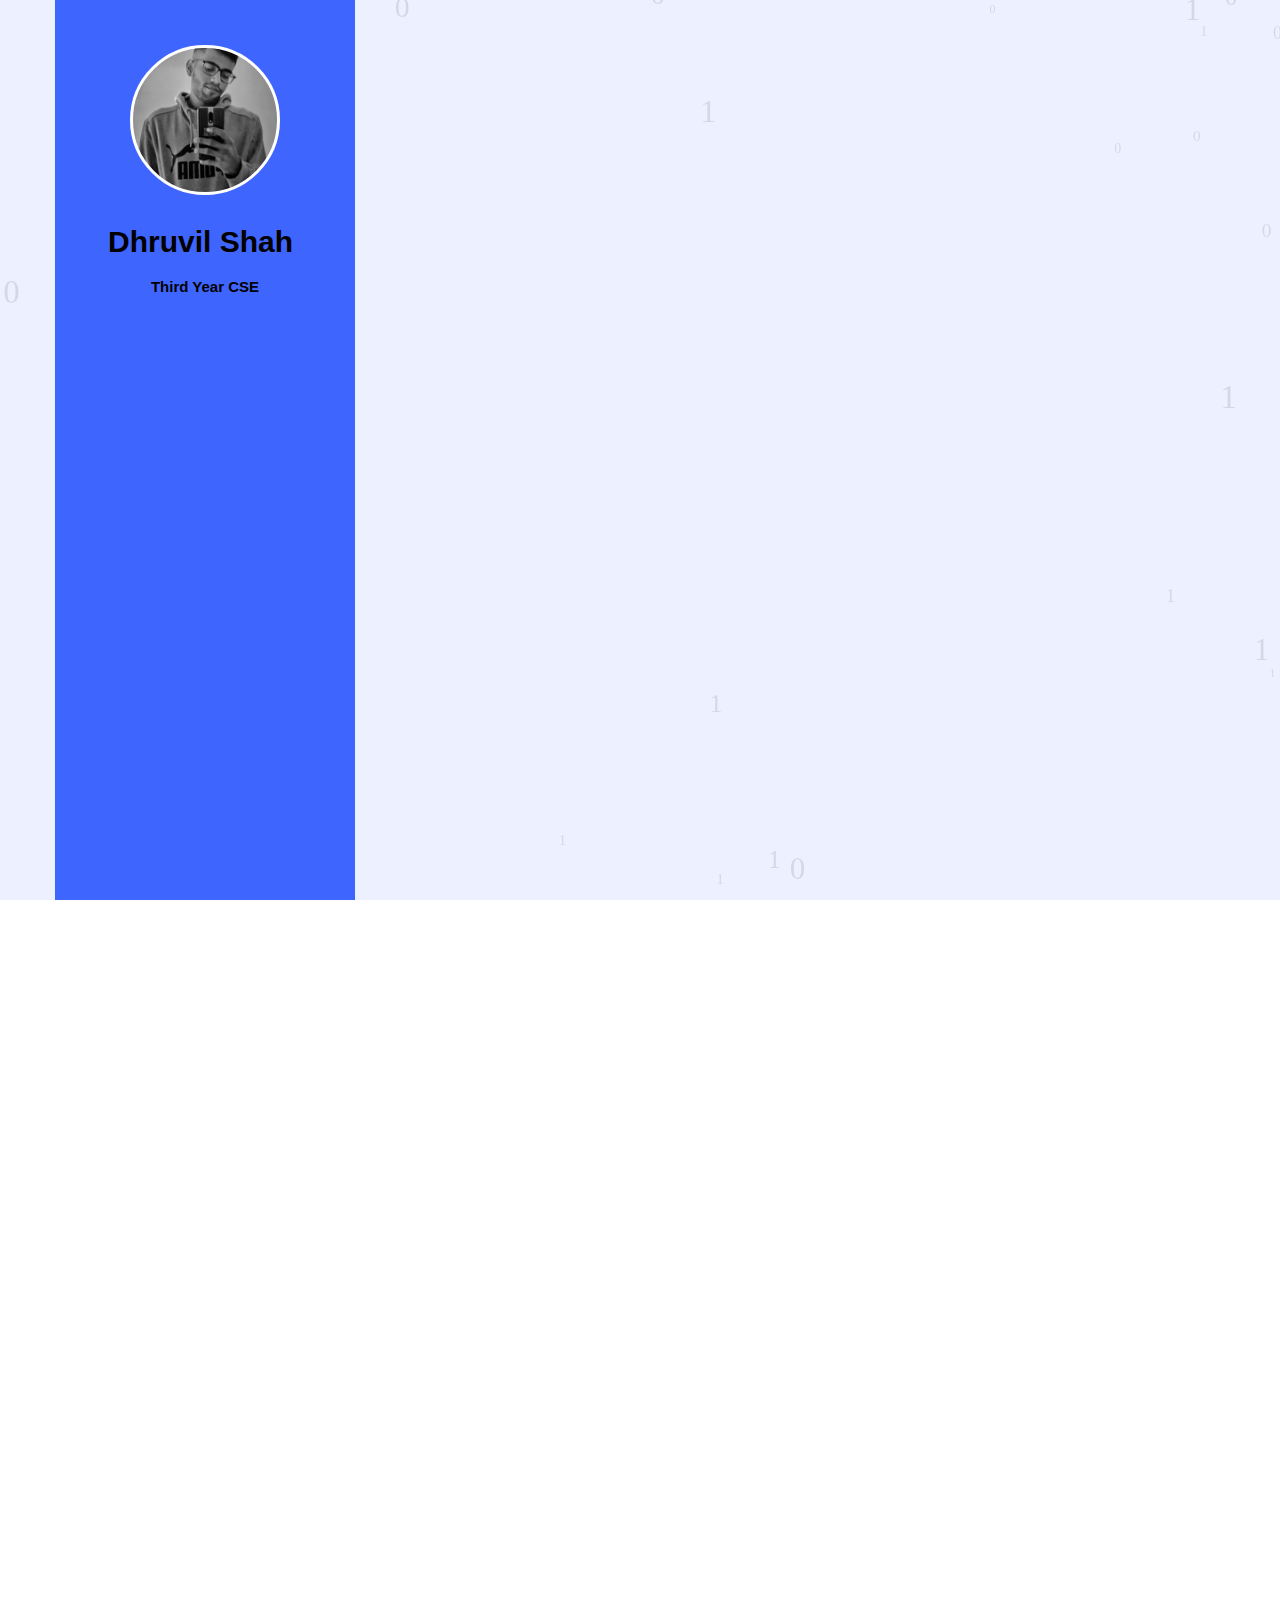
==== commit 335ee130: "Update projects.html" ====
--- a/Projects/projects.html
+++ b/Projects/projects.html
@@ -9,7 +9,7 @@
   <meta name="viewport" content="width=device-width, initial-scale=1">
   <meta name="description" content="Portfolio webpage of Sudesh Pawar" />
   <meta name="keywords" content="portfolio,website,personal website,github,projects,computer science and engineering" />
-  <meta name="author" content="Sudesh Pawar" />
+  <meta name="author" content="Dhruvil Shah" />
   <!--quora icon-->
   <meta name="viewport" content="width=device-width, initial-scale=1">
   <link rel="stylesheet" href="https://cdnjs.cloudflare.com/ajax/libs/font-awesome/4.7.0/css/font-awesome.min.css">
@@ -48,7 +48,7 @@
       <aside id="colorlib-aside" role="complementary" class="border js-fullheight">
         <div class="text-center">
           <div class="author-img" style="background-image: url(images/about.jpeg);"></div>
-          <h1 id="colorlib-logo"><a href="#">Dhruvil Shah</a></h1>
+          <h1 id="colorlib-logo"><a href="https://d-s-2803.github.io/PortFolio/">Dhruvil Shah</a></h1>
           <p><strong>Third Year CSE</strong></p>
       </aside>
       <div id="colorlib-main">
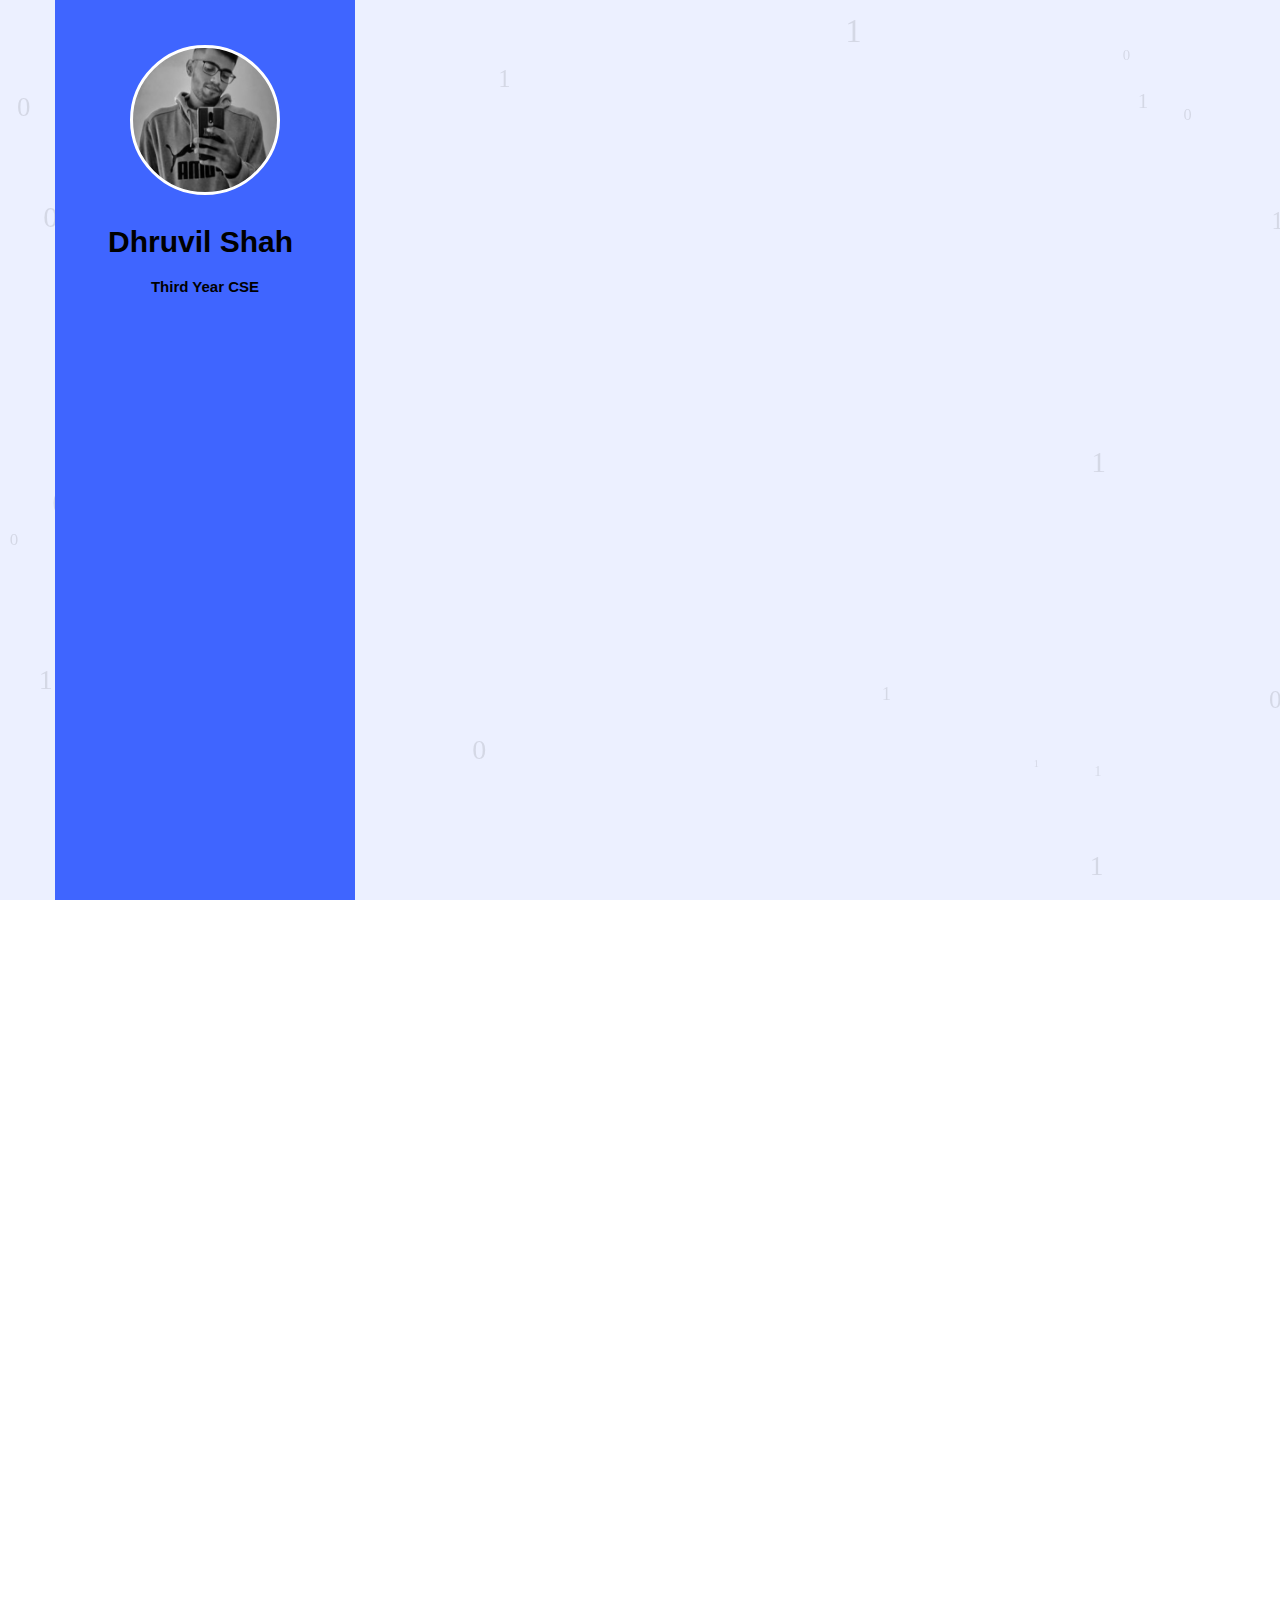
==== commit 7ade1b08: "Update projects.html" ====
--- a/Projects/projects.html
+++ b/Projects/projects.html
@@ -71,7 +71,7 @@
                               <i class="fa-li fa fa-check"></i>
                               <div onmouseover="document.querySelector('#colorlib-main > section.colorlib-skills > div > div > div:nth-child(3) > article > ul > li:nth-child(1) > div > a > div:nth-child(1)').style.backgroundColor='#78C2AD'"
                                 onmouseout="document.querySelector('#colorlib-main > section.colorlib-skills > div > div > div:nth-child(3) > article > ul > li:nth-child(1) > div > a > div:nth-child(1)').style.backgroundColor=''">
-                                <a href="https://github.com/d-s-2803/Detection-of-COVID-19-using-X-Rays" style="text-decoration:none;">
+                                <a href="https://github.com/d-s-2803/Detection-of-COVID-19-using-X-Rays" target = "_blank" style="text-decoration:none;">
                                   <div>
                                     <h4 class="mb-3">Detection of COVID-19 using X-Rays</h4>
                                   </div>
--- a/Projects/css/style.css
+++ b/Projects/css/style.css
@@ -411,7 +411,7 @@
     -o-transform: translateX(0);
     transform: translateX(0);
     width: 300px;
-    background-color: #ffa500;
+    background-color: #3f65ff;
     z-index: 999;
     position: fixed; }
   body.offcanvas #colorlib-main, body.offcanvas .colorlib-nav-toggle {
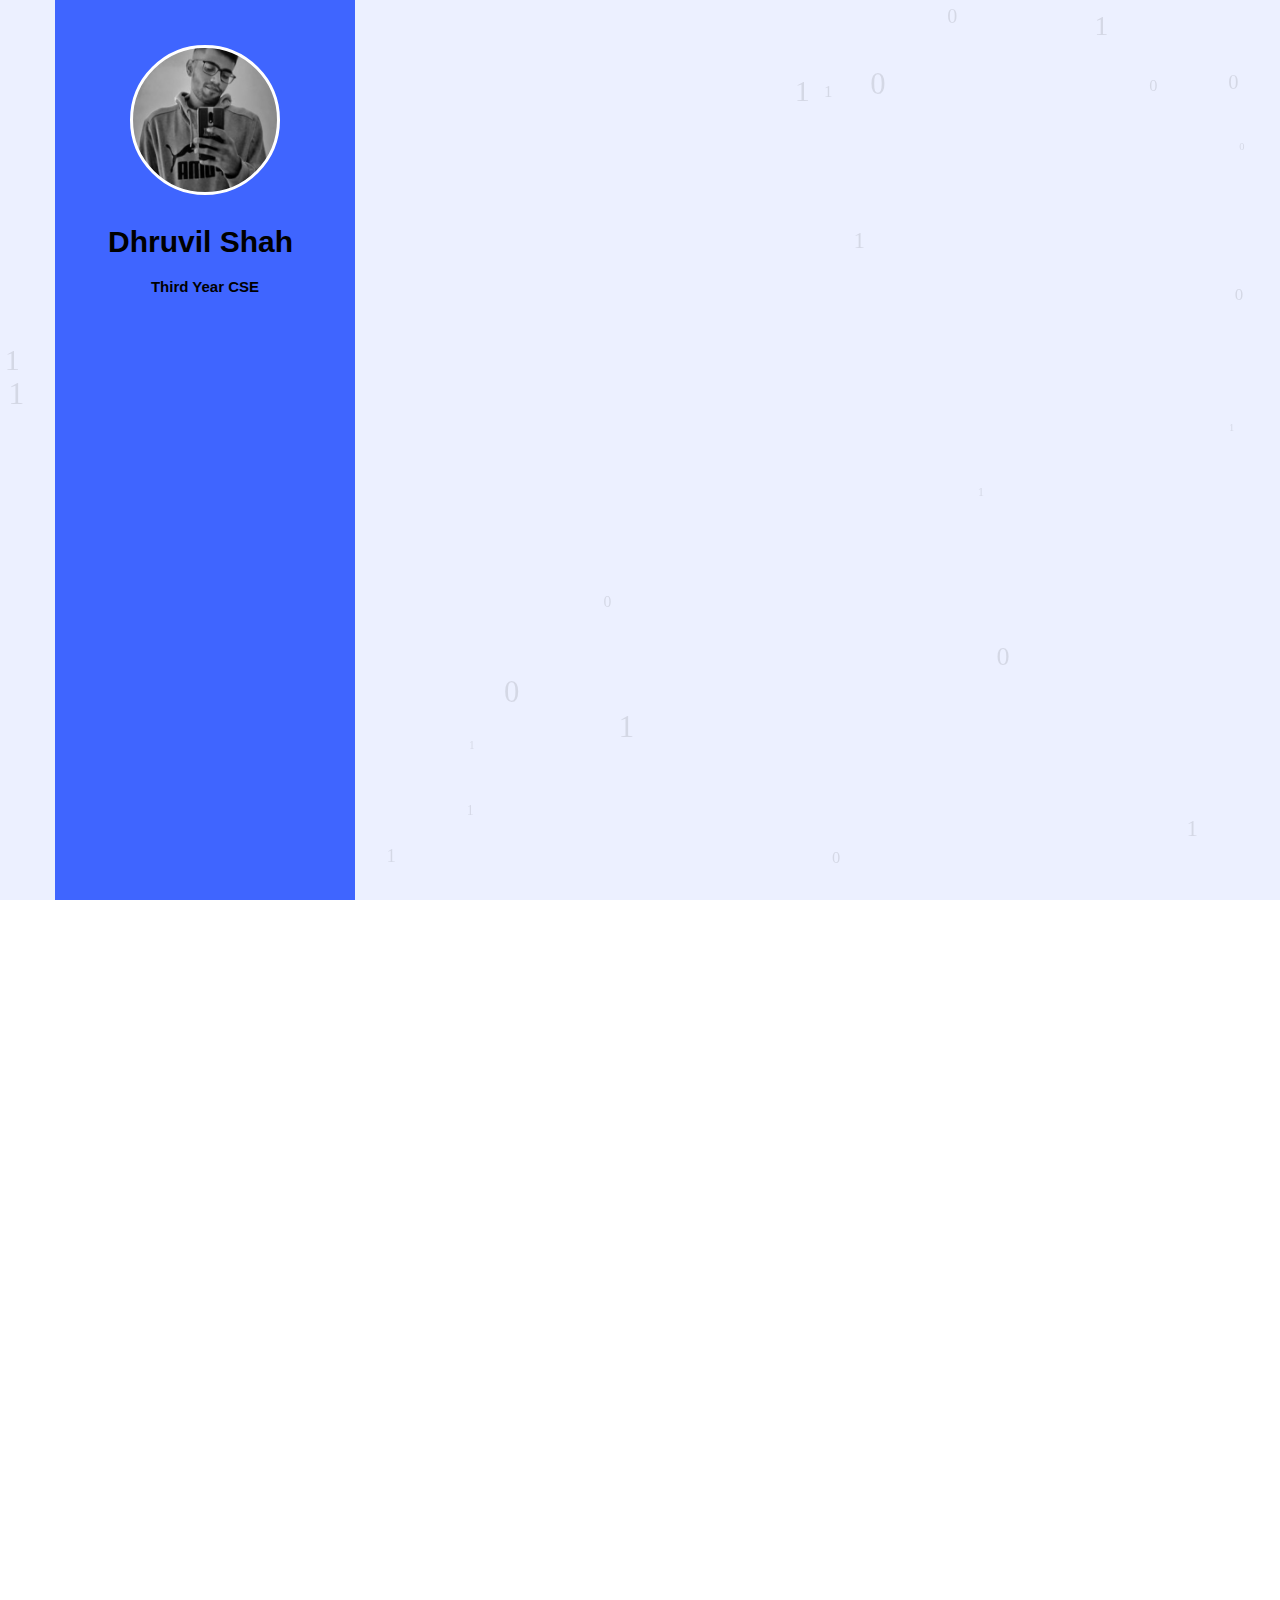
==== commit 96cbd558: "Update projects.html" ====
--- a/Projects/projects.html
+++ b/Projects/projects.html
@@ -7,7 +7,7 @@
   <title>Dhruvil Shah - Projects</title>
   <link rel="icon" href="favicon_io\favicon.ico">
   <meta name="viewport" content="width=device-width, initial-scale=1">
-  <meta name="description" content="Portfolio webpage of Sudesh Pawar" />
+  <meta name="description" content="Portfolio webpage of Dhruvil Shah" />
   <meta name="keywords" content="portfolio,website,personal website,github,projects,computer science and engineering" />
   <meta name="author" content="Dhruvil Shah" />
   <!--quora icon-->
@@ -96,7 +96,7 @@
                               <i class="fa-li fa fa-check"></i>
                               <div onmouseover="document.querySelector('#colorlib-main > section.colorlib-skills > div > div > div:nth-child(3) > article > ul > li:nth-child(1) > div > a > div:nth-child(1)').style.backgroundColor='#78C2AD'"
                                 onmouseout="document.querySelector('#colorlib-main > section.colorlib-skills > div > div > div:nth-child(3) > article > ul > li:nth-child(1) > div > a > div:nth-child(1)').style.backgroundColor=''">
-                                <a href="https://github.com/d-s-2803/JusTalk" style="text-decoration:none;">
+                                <a href="https://github.com/d-s-2803/JusTalk" target = "_blank" style="text-decoration:none;">
                                   <div>
                                     <h4 class="mb-3">JusTalk</h4>
                                   </div>
@@ -123,7 +123,7 @@
                               <i class="fa-li fa fa-check"></i>
                               <div onmouseover="document.querySelector('#colorlib-main > section.colorlib-skills > div > div > div:nth-child(3) > article > ul > li:nth-child(1) > div > a > div:nth-child(1)').style.backgroundColor='#78C2AD'"
                                 onmouseout="document.querySelector('#colorlib-main > section.colorlib-skills > div > div > div:nth-child(3) > article > ul > li:nth-child(1) > div > a > div:nth-child(1)').style.backgroundColor=''">
-                                <a href="https://github.com/d-s-2803/School-Donation-Analysis" style="text-decoration:none;">
+                                <a href="https://github.com/d-s-2803/School-Donation-Analysis" target = "_blank" style="text-decoration:none;">
                                   <div>
                                     <h4 class="mb-3">School Donation Analysis</h4>
                                   </div>
@@ -148,7 +148,7 @@
                               <i class="fa-li fa fa-check"></i>
                               <div onmouseover="document.querySelector('#colorlib-main > section.colorlib-skills > div > div > div:nth-child(3) > article > ul > li:nth-child(1) > div > a > div:nth-child(1)').style.backgroundColor='#78C2AD'"
                                 onmouseout="document.querySelector('#colorlib-main > section.colorlib-skills > div > div > div:nth-child(3) > article > ul > li:nth-child(1) > div > a > div:nth-child(1)').style.backgroundColor=''">
-                                <a href="https://github.com/d-s-2803/Anomaly-Detection-of-Time-Series" style="text-decoration:none;">
+                                <a href="https://github.com/d-s-2803/Anomaly-Detection-of-Time-Series" target = "_blank" style="text-decoration:none;">
                                   <div>
                                     <h4 class="mb-3">Anomaly Detection of Time Series</h4>
                                   </div>
@@ -173,7 +173,7 @@
                               <i class="fa-li fa fa-check"></i>
                               <div onmouseover="document.querySelector('#colorlib-main > section.colorlib-skills > div > div > div:nth-child(3) > article > ul > li:nth-child(1) > div > a > div:nth-child(1)').style.backgroundColor='#78C2AD'"
                                 onmouseout="document.querySelector('#colorlib-main > section.colorlib-skills > div > div > div:nth-child(3) > article > ul > li:nth-child(1) > div > a > div:nth-child(1)').style.backgroundColor=''">
-                                <a href="https://github.com/d-s-2803/Spotify-Skip-Prediction" style="text-decoration:none;">
+                                <a href="https://github.com/d-s-2803/Spotify-Skip-Prediction" target = "_blank" style="text-decoration:none;">
                                   <div>
                                     <h4 class="mb-3">Spotify Skip Prediction</h4>
                                   </div>
@@ -198,7 +198,7 @@
                               <i class="fa-li fa fa-check"></i>
                               <div onmouseover="document.querySelector('#colorlib-main > section.colorlib-skills > div > div > div:nth-child(3) > article > ul > li:nth-child(1) > div > a > div:nth-child(1)').style.backgroundColor='#78C2AD'"
                                 onmouseout="document.querySelector('#colorlib-main > section.colorlib-skills > div > div > div:nth-child(3) > article > ul > li:nth-child(1) > div > a > div:nth-child(1)').style.backgroundColor=''">
-                                <a href="https://github.com/d-s-2803/html-realtime-editor" style="text-decoration:none;">
+                                <a href="https://github.com/d-s-2803/html-realtime-editor" target = "_blank" style="text-decoration:none;">
                                   <div>
                                     <h4 class="mb-3">HTML Realtime Editor</h4>
                                   </div>
@@ -224,7 +224,7 @@
                               <i class="fa-li fa fa-check"></i>
                               <div onmouseover="document.querySelector('#colorlib-main > section.colorlib-skills > div > div > div:nth-child(3) > article > ul > li:nth-child(1) > div > a > div:nth-child(1)').style.backgroundColor='#78C2AD'"
                                 onmouseout="document.querySelector('#colorlib-main > section.colorlib-skills > div > div > div:nth-child(3) > article > ul > li:nth-child(1) > div > a > div:nth-child(1)').style.backgroundColor=''">
-                                <a href="https://github.com/d-s-2803/The-Battle-of-NeighbourHoods" style="text-decoration:none;">
+                                <a href="https://github.com/d-s-2803/The-Battle-of-NeighbourHoods" target = "_blank" style="text-decoration:none;">
                                   <div>
                                     <h4 class="mb-3">The Battle of NeighbourHoods</h4>
                                   </div>
